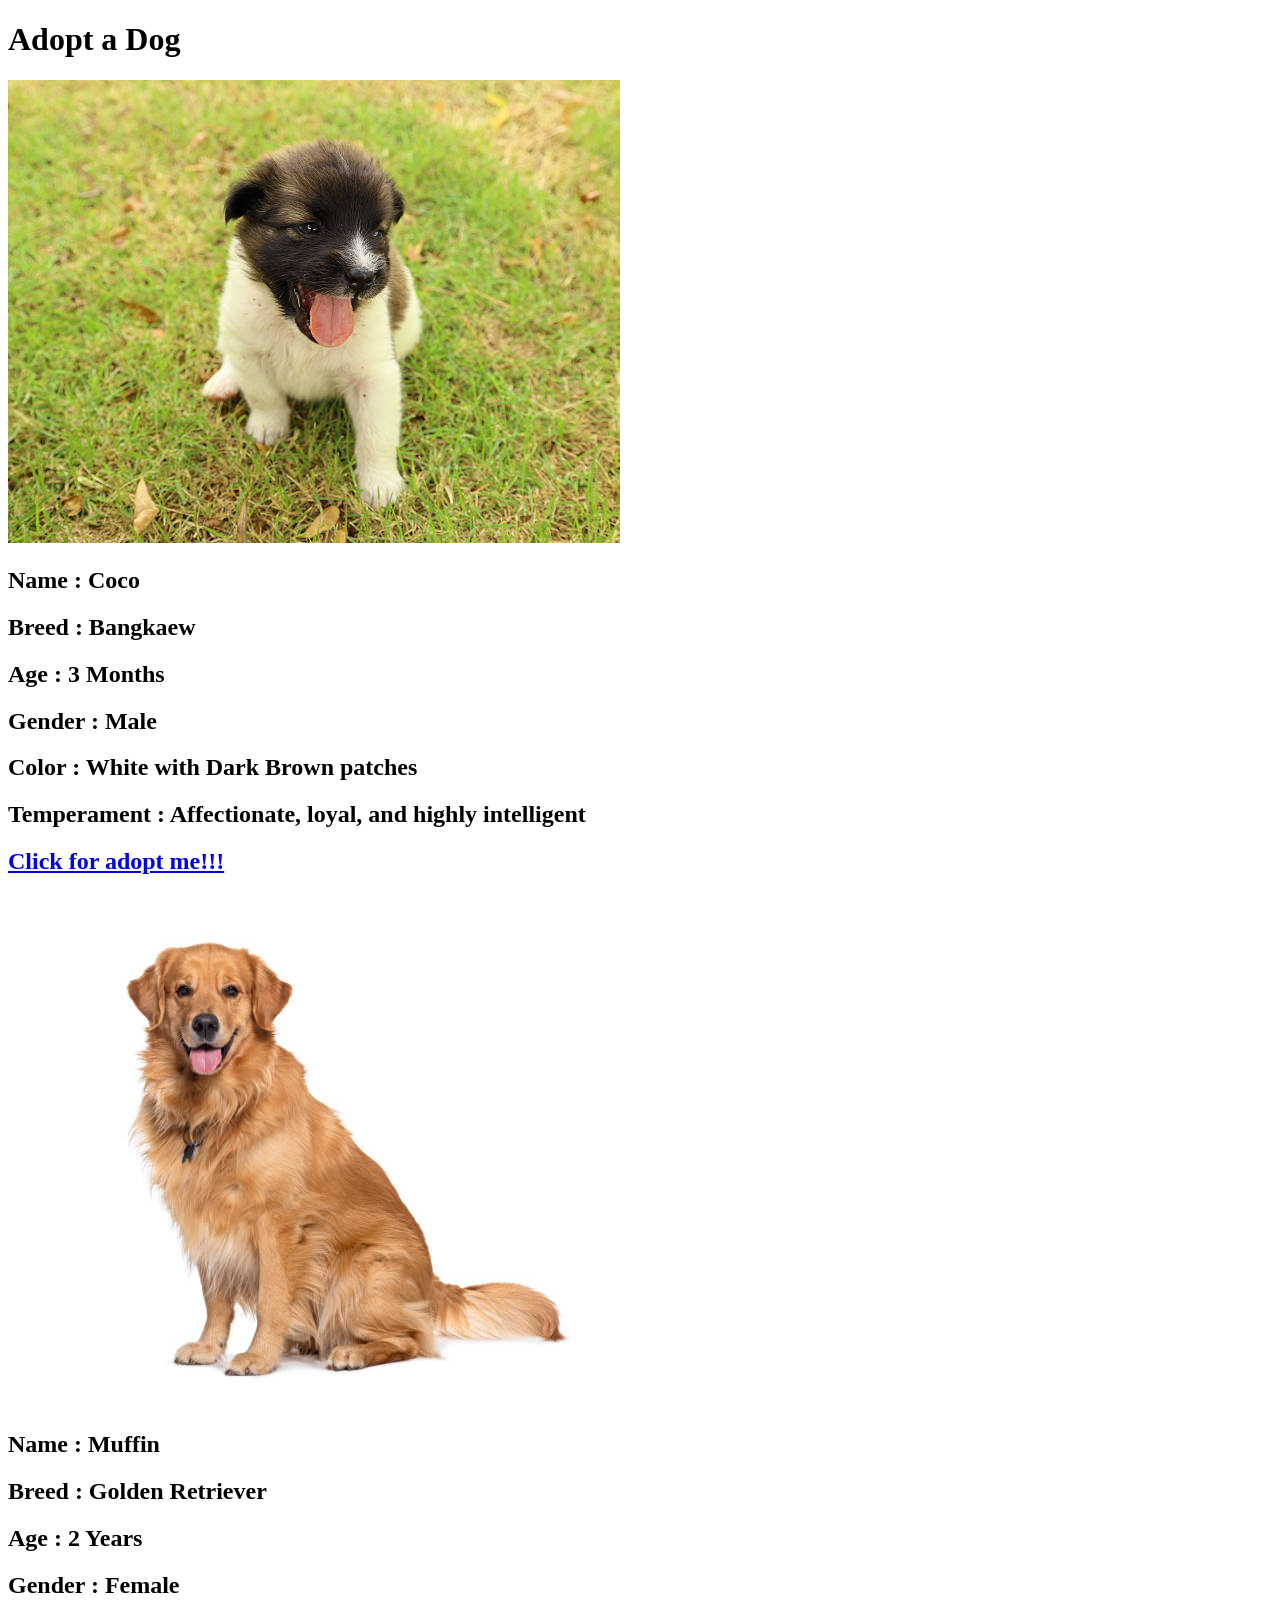
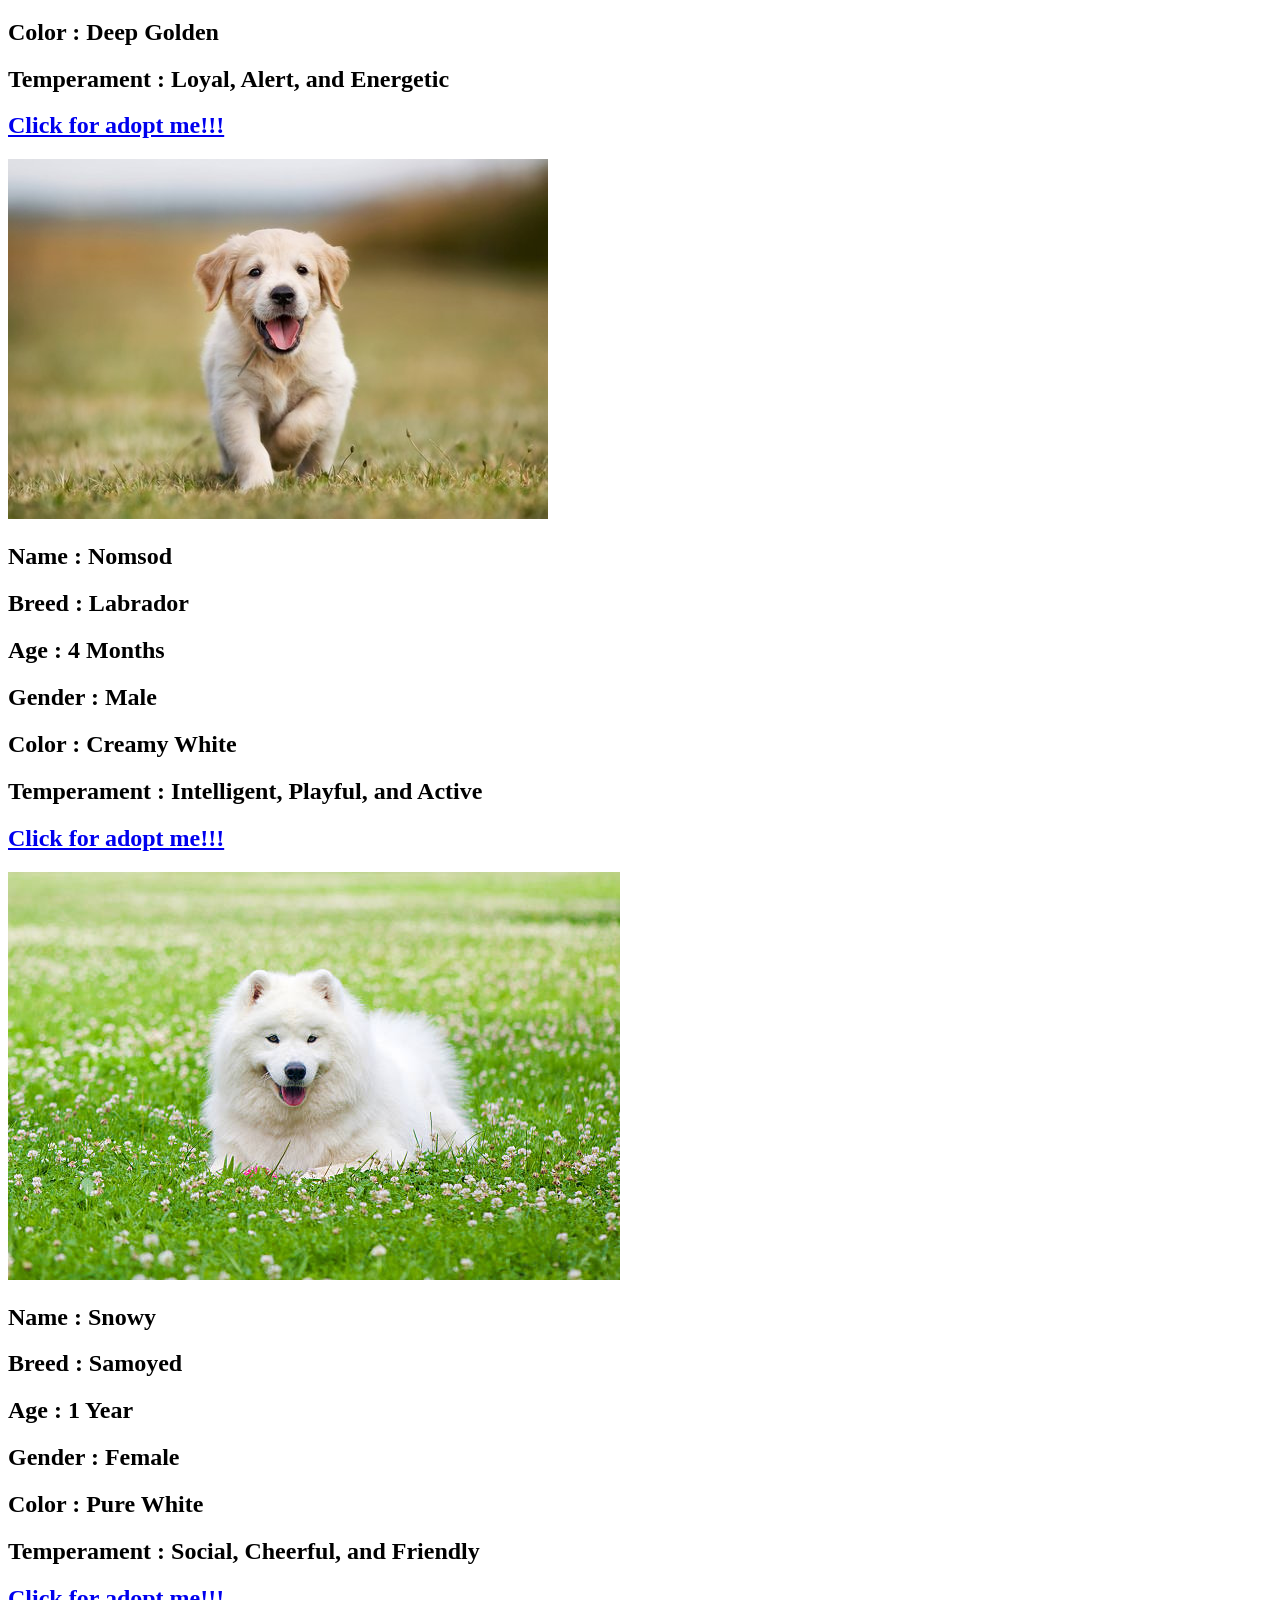
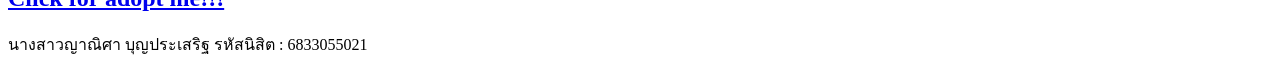
==== index.html @ 476657eb "html" ====
<!DOCTYPE html>
<html lang="en">
    <head>
        <title>Adopt a Dog</title>
    </head>
    <body>
        <h1>Adopt a Dog</h1>   
        <div>
            <img src="img/bangkaew'.jpg">
            <h2>Name : Coco</h2>
            <h2>Breed : Bangkaew</h2>
            <h2>Age : 3 Months</h2>
            <h2>Gender : Male</h2>
            <h2>Color : White with Dark Brown patches</h2>
            <h2>Temperament : Affectionate, loyal, and highly intelligent</h2>
            <a href="adoptme.html" target="_blank">
                <h2>Click for adopt me!!!</h2> 
            </a>
        <div>
            <img src="img/golden-retriever.jpg">
            <h2>Name : Muffin</h2>
            <h2>Breed : Golden Retriever</h2>
            <h2>Age : 2 Years</h2>
            <h2>Gender : Female</h2>
            <h2>Color : Deep Golden</h2>
            <h2>Temperament : Loyal, Alert, and Energetic</h2>
            <a href="adoptme.html" target="_blank">
                <h2>Click for adopt me!!!</h2> 
            </a>
        </div>
        <div>
            <img src="img/labrador.jpg">
            <h2>Name : Nomsod</h2>
            <h2>Breed : Labrador</h2>
            <h2>Age : 4 Months</h2>
            <h2>Gender : Male</h2>
            <h2>Color : Creamy White</h2>
            <h2>Temperament : Intelligent, Playful, and Active</h2>
            <a href="adoptme.html" target="_blank">
                <h2>Click for adopt me!!!</h2> 
            </a>
        </div>
        <div>
            <img src="img/samoyed.jpg">
            <h2>Name : Snowy</h2>
            <h2>Breed : Samoyed</h2>
            <h2>Age : 1 Year</h2>
            <h2>Gender : Female</h2>
            <h2>Color : Pure White</h2>
            <h2>Temperament : Social, Cheerful, and Friendly</h2>
            <a href="adoptme.html" target="_blank">
                <h2>Click for adopt me!!!</h2> 
            </a>
        </div>
        <div id="my-name">
            <p>นางสาวญาณิศา บุญประเสริฐ รหัสนิสิต : 6833055021</p>
        </div>
    </body>
</html>
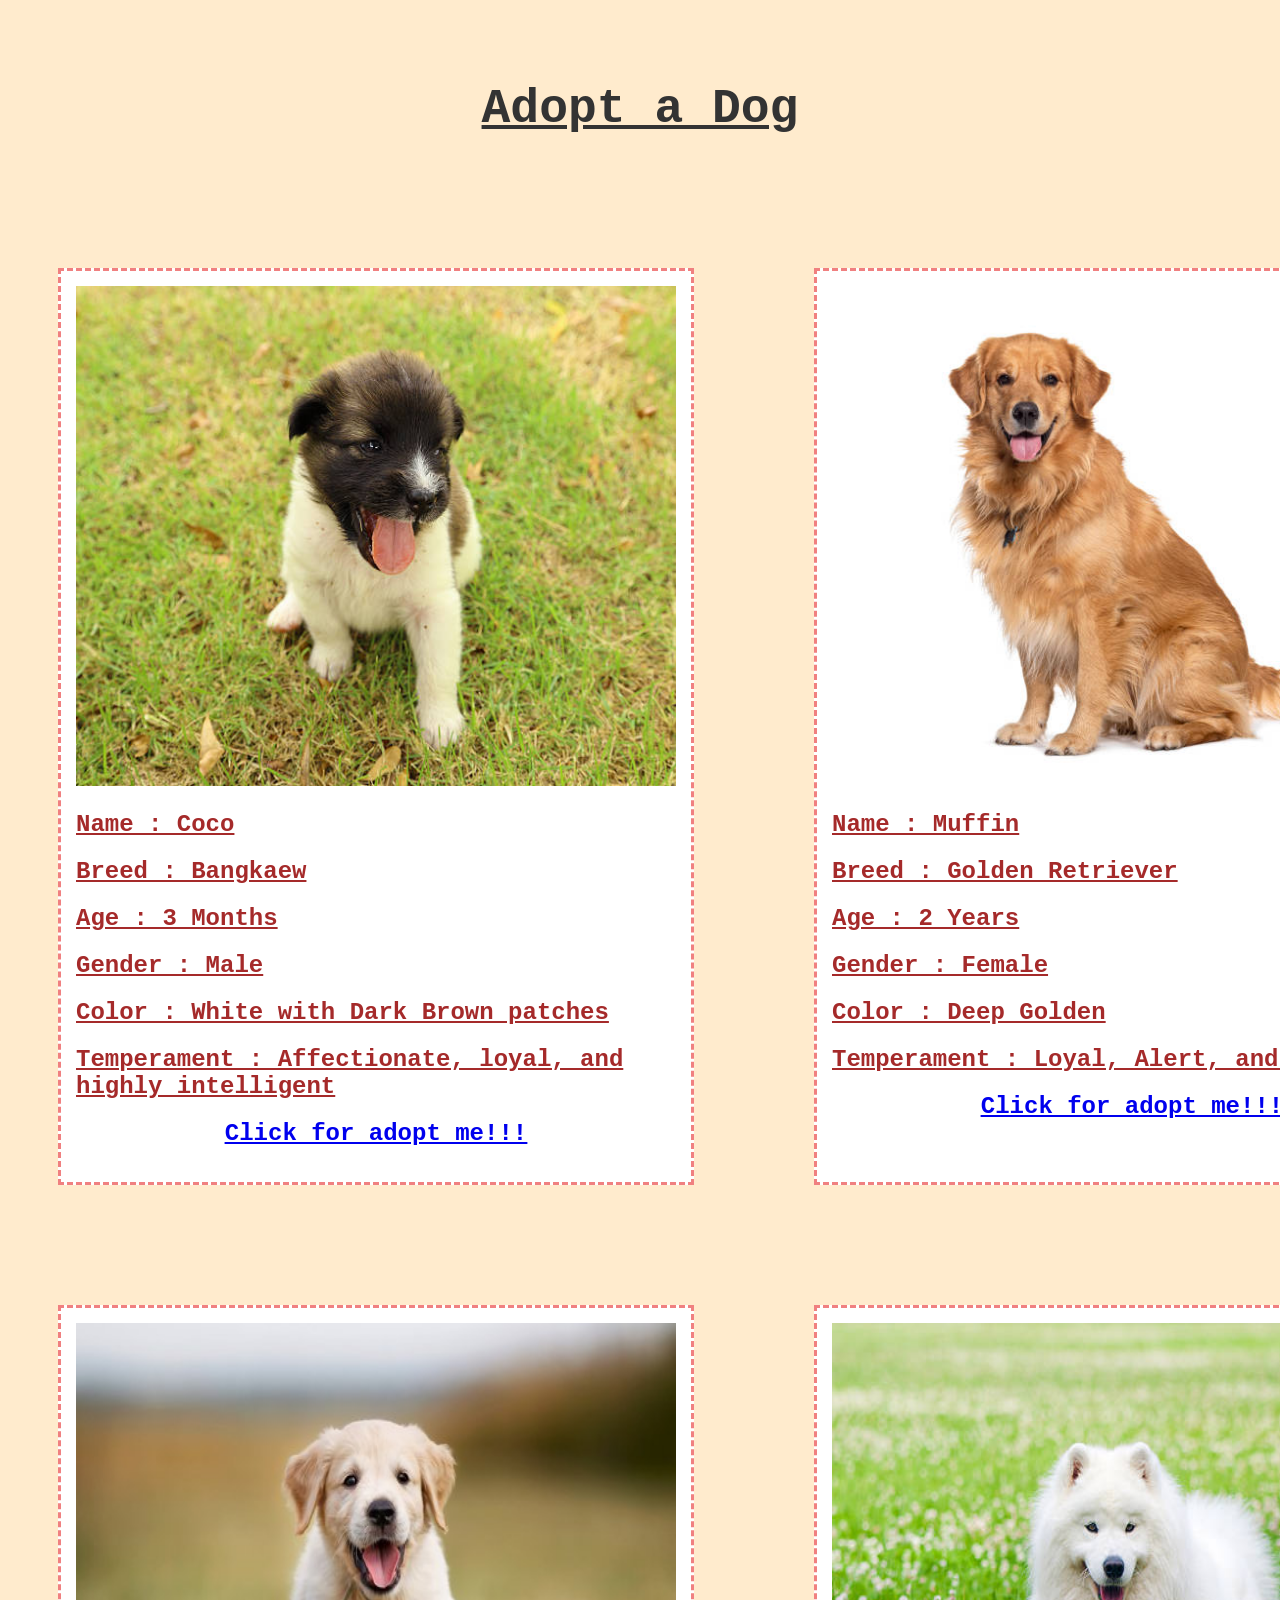
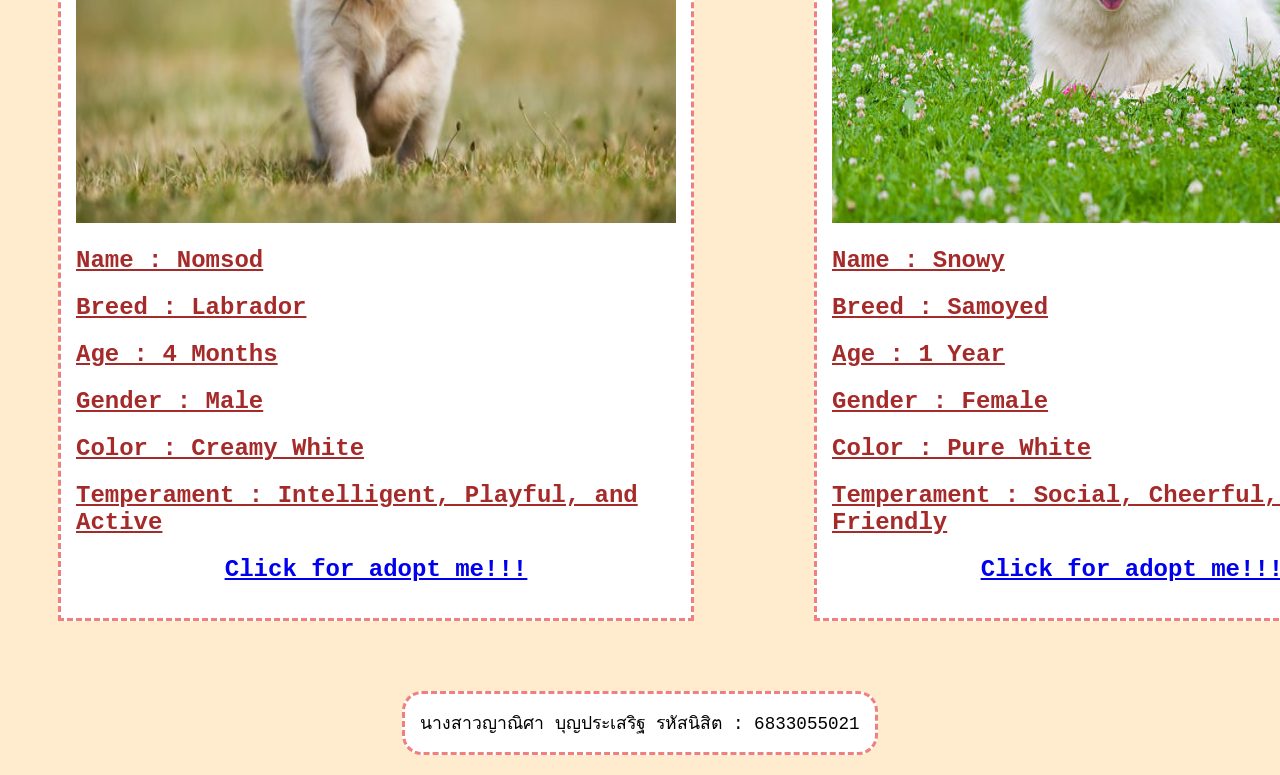
==== commit 1c52e511: "add CSS" ====
--- a/index.html
+++ b/index.html
@@ -2,58 +2,62 @@
 <html lang="en">
     <head>
         <title>Adopt a Dog</title>
+        <link rel="stylesheet" href="style.css">
     </head>
     <body>
         <h1>Adopt a Dog</h1>   
-        <div>
+        <div id="dog-pane">
+            <div class="dog-details">
             <img src="img/bangkaew'.jpg">
-            <h2>Name : Coco</h2>
-            <h2>Breed : Bangkaew</h2>
-            <h2>Age : 3 Months</h2>
-            <h2>Gender : Male</h2>
-            <h2>Color : White with Dark Brown patches</h2>
-            <h2>Temperament : Affectionate, loyal, and highly intelligent</h2>
-            <a href="adoptme.html" target="_blank">
-                <h2>Click for adopt me!!!</h2> 
-            </a>
-        <div>
-            <img src="img/golden-retriever.jpg">
-            <h2>Name : Muffin</h2>
-            <h2>Breed : Golden Retriever</h2>
-            <h2>Age : 2 Years</h2>
-            <h2>Gender : Female</h2>
-            <h2>Color : Deep Golden</h2>
-            <h2>Temperament : Loyal, Alert, and Energetic</h2>
-            <a href="adoptme.html" target="_blank">
-                <h2>Click for adopt me!!!</h2> 
-            </a>
+                <h2>Name : Coco</h2>
+                <h2>Breed : Bangkaew</h2>
+                <h2>Age : 3 Months</h2>
+                <h2>Gender : Male</h2>
+                <h2>Color : White with Dark Brown patches</h2>
+                <h2>Temperament : Affectionate, loyal, and highly intelligent</h2>
+                <a href="adoptme.html" target="_blank">
+                    <h2>Click for adopt me!!!</h2> 
+                </a>
+            </div>
+            <div class="dog-details">
+                <img src="img/golden-retriever.jpg">
+                <h2>Name : Muffin</h2>
+                <h2>Breed : Golden Retriever</h2>
+                <h2>Age : 2 Years</h2>
+                <h2>Gender : Female</h2>
+                <h2>Color : Deep Golden</h2>
+                <h2>Temperament : Loyal, Alert, and Energetic</h2>
+                <a href="adoptme.html" target="_blank">
+                    <h2>Click for adopt me!!!</h2> 
+                </a>
+            </div>
+            <div class="dog-details">
+                <img src="img/labrador.jpg">
+                <h2>Name : Nomsod</h2>
+                <h2>Breed : Labrador</h2>
+                <h2>Age : 4 Months</h2>
+                <h2>Gender : Male</h2>
+                <h2>Color : Creamy White</h2>
+                <h2>Temperament : Intelligent, Playful, and Active</h2>
+                <a href="adoptme.html" target="_blank">
+                    <h2>Click for adopt me!!!</h2> 
+                </a>
+            </div>
+            <div class="dog-details">
+                <img src="img/samoyed.jpg">
+                <h2>Name : Snowy</h2>
+                <h2>Breed : Samoyed</h2>
+                <h2>Age : 1 Year</h2>
+                <h2>Gender : Female</h2>
+                <h2>Color : Pure White</h2>
+                <h2>Temperament : Social, Cheerful, and Friendly</h2>
+                <a href="adoptme.html" target="_blank">
+                    <h2>Click for adopt me!!!</h2> 
+                </a>
+            </div>
         </div>
-        <div>
-            <img src="img/labrador.jpg">
-            <h2>Name : Nomsod</h2>
-            <h2>Breed : Labrador</h2>
-            <h2>Age : 4 Months</h2>
-            <h2>Gender : Male</h2>
-            <h2>Color : Creamy White</h2>
-            <h2>Temperament : Intelligent, Playful, and Active</h2>
-            <a href="adoptme.html" target="_blank">
-                <h2>Click for adopt me!!!</h2> 
-            </a>
-        </div>
-        <div>
-            <img src="img/samoyed.jpg">
-            <h2>Name : Snowy</h2>
-            <h2>Breed : Samoyed</h2>
-            <h2>Age : 1 Year</h2>
-            <h2>Gender : Female</h2>
-            <h2>Color : Pure White</h2>
-            <h2>Temperament : Social, Cheerful, and Friendly</h2>
-            <a href="adoptme.html" target="_blank">
-                <h2>Click for adopt me!!!</h2> 
-            </a>
-        </div>
-        <div id="my-name">
-            <p>นางสาวญาณิศา บุญประเสริฐ รหัสนิสิต : 6833055021</p>
+        <div class="my-name">
+                นางสาวญาณิศา บุญประเสริฐ รหัสนิสิต : 6833055021
         </div>
     </body>
 </html>
--- a/style.css
+++ b/style.css
@@ -0,0 +1,146 @@
+body{
+    background-color: blanchedalmond;
+}
+
+h1 {
+    padding: 50px;
+    font-family: 'Courier New', Courier, monospace;
+    font-style: bold;
+    text-align: center;
+    font-size: 300%;
+    color: #333;
+    text-decoration-line: underline;
+}
+
+.dog-details {
+    font-family: 'Courier New', Courier, monospace;
+    background-color: white;
+    color:brown;
+    margin: 50px;
+    border: 3px dashed;
+    border-color: lightcoral;
+    padding: 15px;
+}
+
+.dog-details img{
+    width: 600px;
+    height: 500px;
+}
+
+.dog-details a{
+    text-align: center;
+}
+
+#dog-pane{
+    display: grid;
+    grid-template-columns: repeat(2,1fr);
+    gap: 20px;
+    max-width: 800px;
+    margin: 0;
+}
+
+@media (max-width: 800px) {
+    #dog-pane {
+        grid-template-columns: 1fr; 
+    }
+}
+
+.my-name{
+    font-family: 'Courier New', Courier, monospace;
+    place-items: center;
+    font-size: 110%;
+    background-color: white;
+    border: 3px dashed;
+    border-color: lightcoral;
+    padding: 15px;
+    border-radius: 20px;
+    display: block;
+    width: fit-content;
+    margin: 20px auto;
+}
+
+form{
+    font-family: 'Courier New', Courier, monospace;
+    place-items: left;
+    background-color: white;
+    border: 3px dashed;
+    border-color: lightcoral;
+    border-radius: 20px;
+    display: block;
+    width: fit-content;
+    margin: 20px auto;
+    padding: 50px;
+    line-height: 180%;
+}
+
+button{
+    font-family: 'Courier New', Courier, monospace;
+    background-color:brown;
+    color: white;
+    padding: 10px 20px;
+    border-radius: 20px;
+    margin: 20px;
+    font-style: bold;
+    font-size: 120%;
+    display: block;           
+    width: fit-content;
+    margin: 30px auto 0 auto;
+}
+
+button:hover {
+    background-color: #5c1a1a;
+    transform: scale(1.05);   
+    transition: 0.2s;
+}
+
+h2{
+    text-decoration-line: underline;
+}
+
+.personal-grid {
+    display: grid;
+    grid-template-columns: auto 1fr auto 1fr; 
+    gap: 15px 10px; 
+    align-items: center; 
+}
+
+.personal-grid label {
+    white-space: nowrap; 
+    font-weight: bold;
+}
+
+.personal-grid input {
+    width: 90%;
+    padding: 5px;
+}
+
+
+#enviroment label{
+    white-space: nowrap; 
+    font-weight: bold;
+    line-height: 3;
+}
+
+
+#enviroment input{
+    padding: 5px;
+}
+
+#enviroment select{
+    padding: 5px;
+}
+
+.checkbox-group{
+    display: flex;
+    align-items: flex-start;
+    gap: 10px;
+}
+
+.checkbox-group label{
+    white-space: normal !important;
+}
+
+.checkbox-group input[type="checkbox"] {
+    margin-top: 15px;
+    transform: scale(1.5);
+}
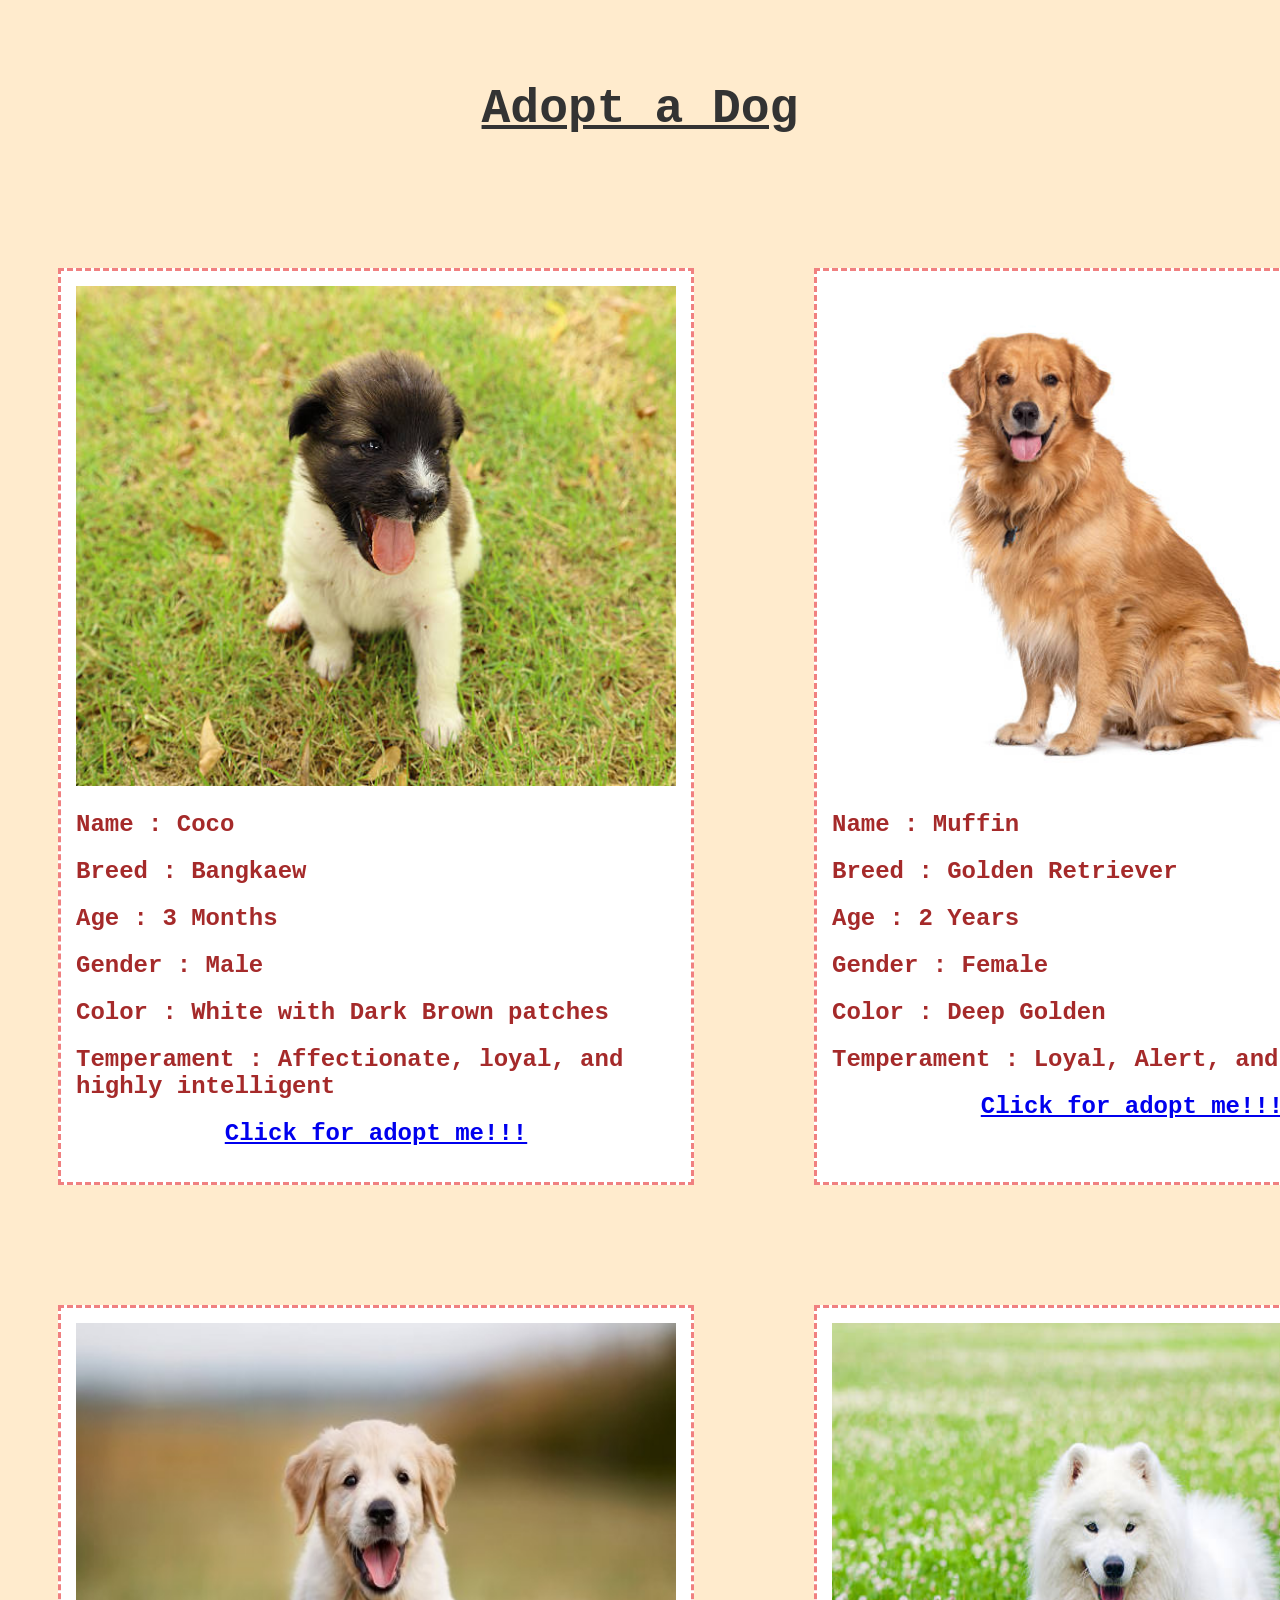
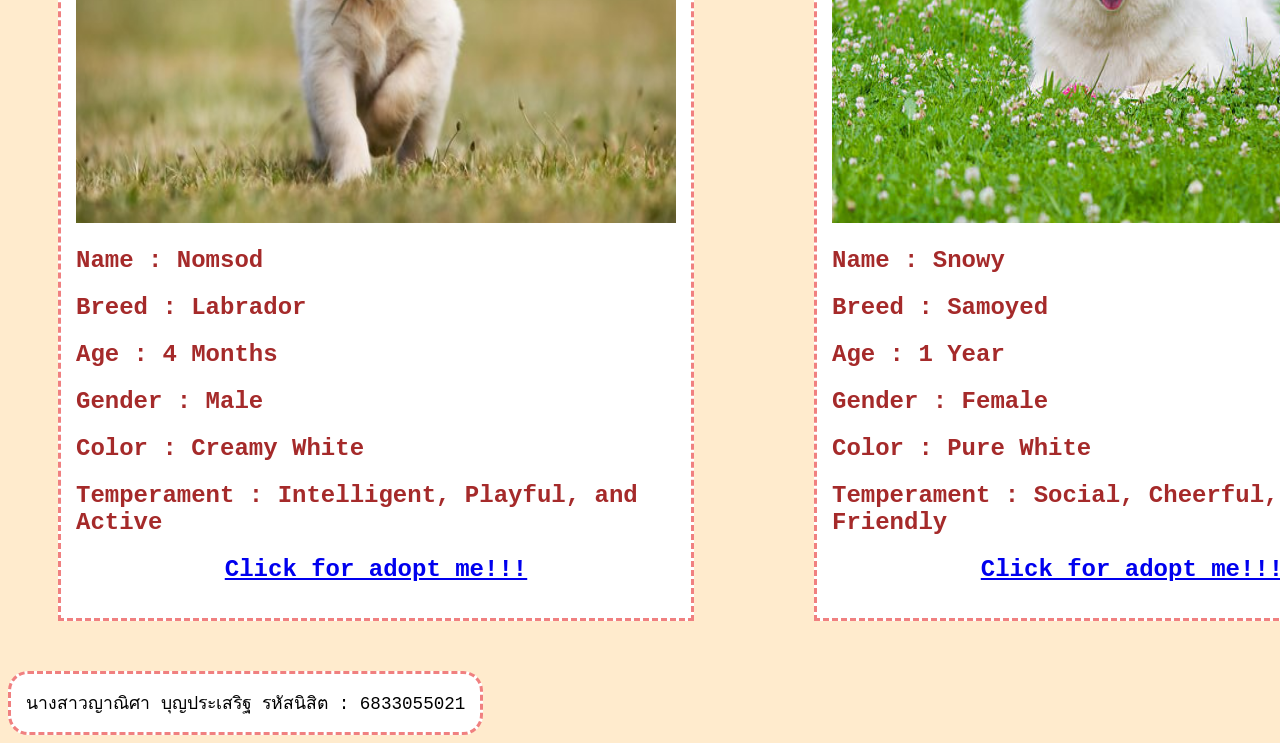
==== commit 02a1274e: "Fixed Some" ====
--- a/index.html
+++ b/index.html
@@ -56,7 +56,7 @@
                 </a>
             </div>
         </div>
-        <div class="my-name">
+        <div class="my-name-1">
                 นางสาวญาณิศา บุญประเสริฐ รหัสนิสิต : 6833055021
         </div>
     </body>
--- a/style.css
+++ b/style.css
@@ -47,7 +47,6 @@
 
 .my-name{
     font-family: 'Courier New', Courier, monospace;
-    place-items: center;
     font-size: 110%;
     background-color: white;
     border: 3px dashed;
@@ -59,6 +58,21 @@
     margin: 20px auto;
 }
 
+.my-name-1{
+    font-family: 'Courier New', Courier, monospace;
+    place-items: left;
+    font-size: 110%;
+    background-color: white;
+    border: 3px dashed;
+    border-color: lightcoral;
+    padding: 15px;
+    border-radius: 20px;
+    display: block;
+    width: fit-content;
+    
+}
+
+
 form{
     font-family: 'Courier New', Courier, monospace;
     place-items: left;
@@ -68,7 +82,7 @@
     border-radius: 20px;
     display: block;
     width: fit-content;
-    margin: 20px auto;
+    margin: 40px auto;
     padding: 50px;
     line-height: 180%;
 }
@@ -93,13 +107,13 @@
     transition: 0.2s;
 }
 
-h2{
+form h2{
     text-decoration-line: underline;
 }
 
 .personal-grid {
     display: grid;
-    grid-template-columns: auto 1fr auto 1fr; 
+    grid-template-columns: auto 1fr;
     gap: 15px 10px; 
     align-items: center; 
 }
@@ -143,4 +157,8 @@
 .checkbox-group input[type="checkbox"] {
     margin-top: 15px;
     transform: scale(1.5);
-}+}
+
+#enviroment input[type="text"] {
+    width: 315px;
+}
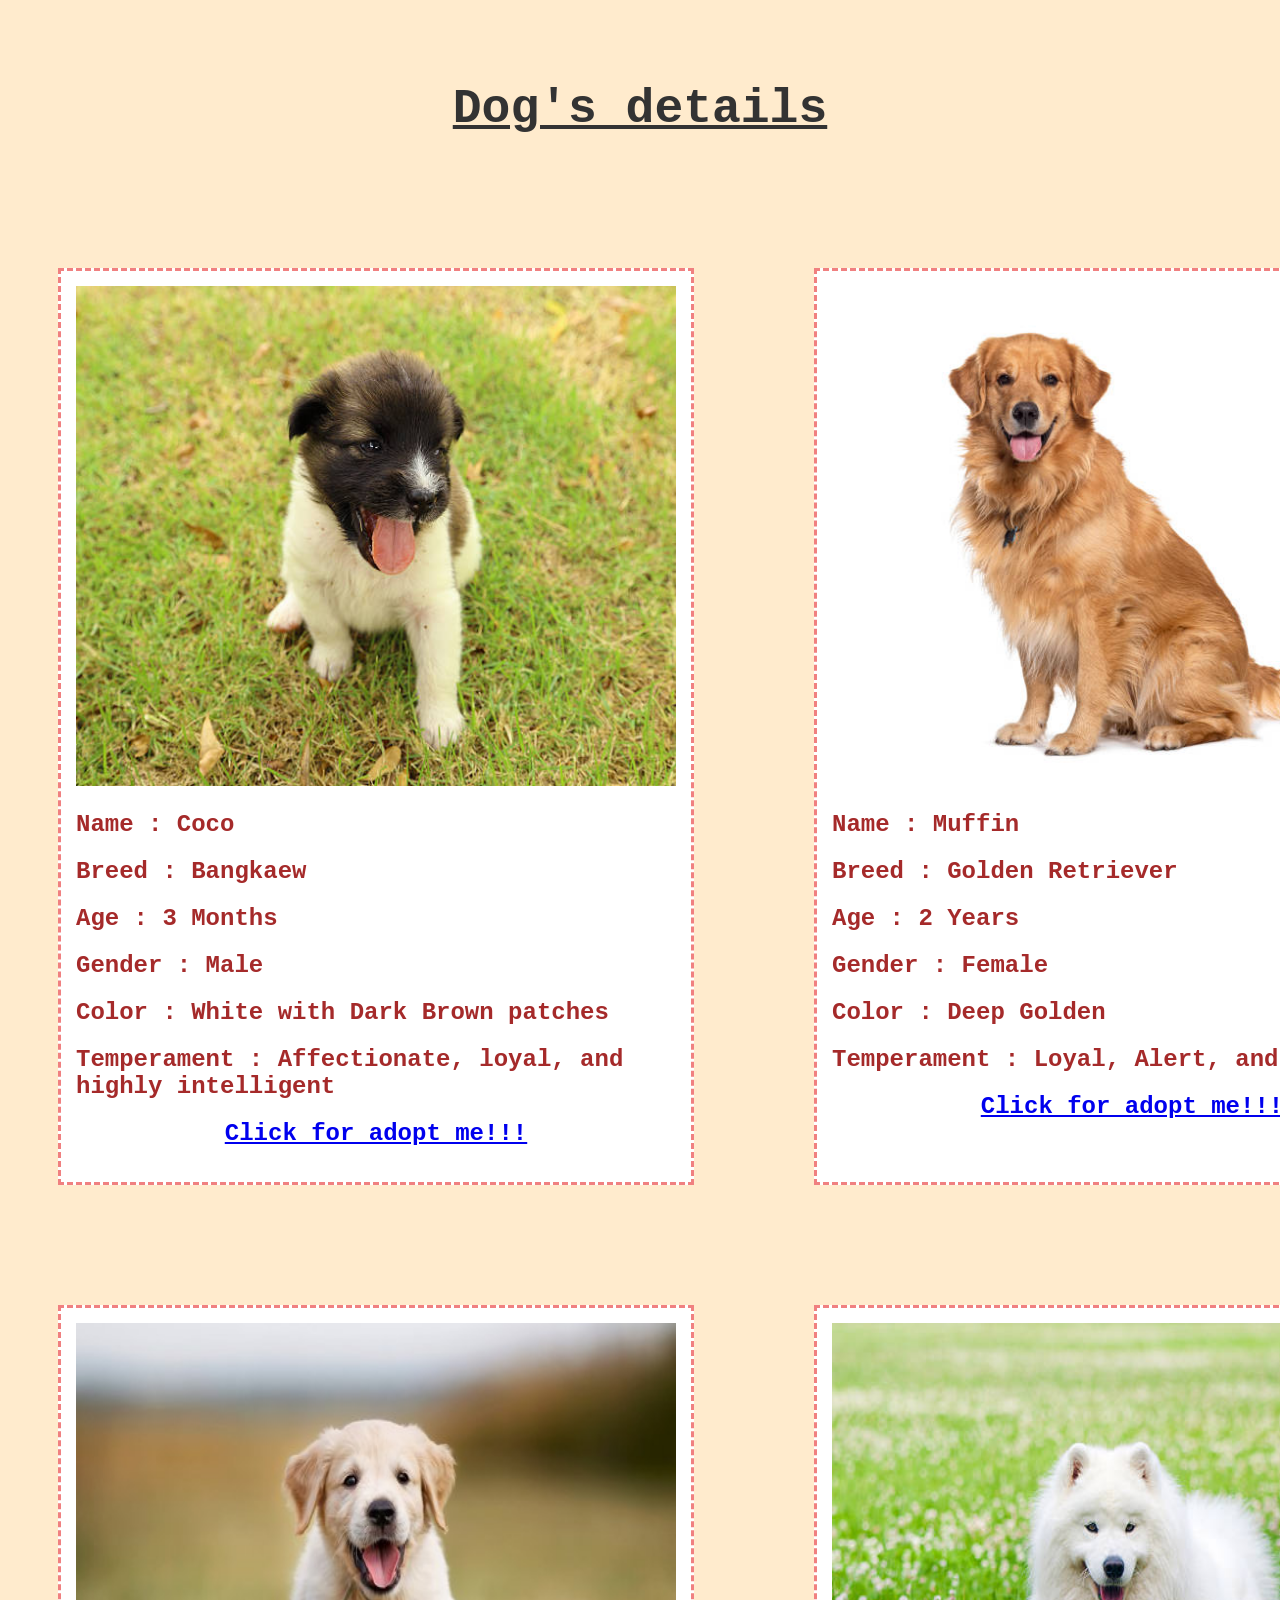
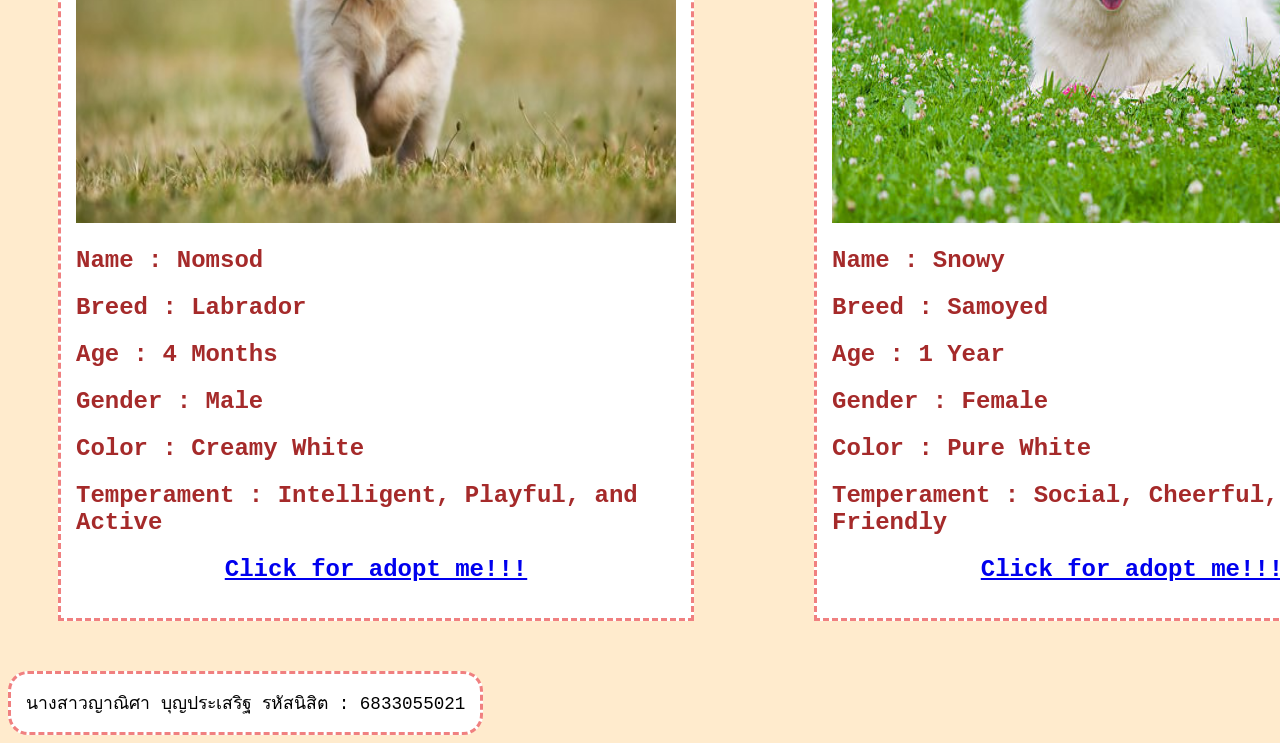
==== commit 8a01fc7b: "Edit Css" ====
--- a/index.html
+++ b/index.html
@@ -5,7 +5,7 @@
         <link rel="stylesheet" href="style.css">
     </head>
     <body>
-        <h1>Adopt a Dog</h1>   
+        <h1>Dog's details</h1>   
         <div id="dog-pane">
             <div class="dog-details">
             <img src="img/bangkaew'.jpg">
--- a/style.css
+++ b/style.css
@@ -160,5 +160,9 @@
 }
 
 #enviroment input[type="text"] {
-    width: 315px;
+    width: 88%;
 }
+
+#enviroment select{
+    width: 90%;
+}
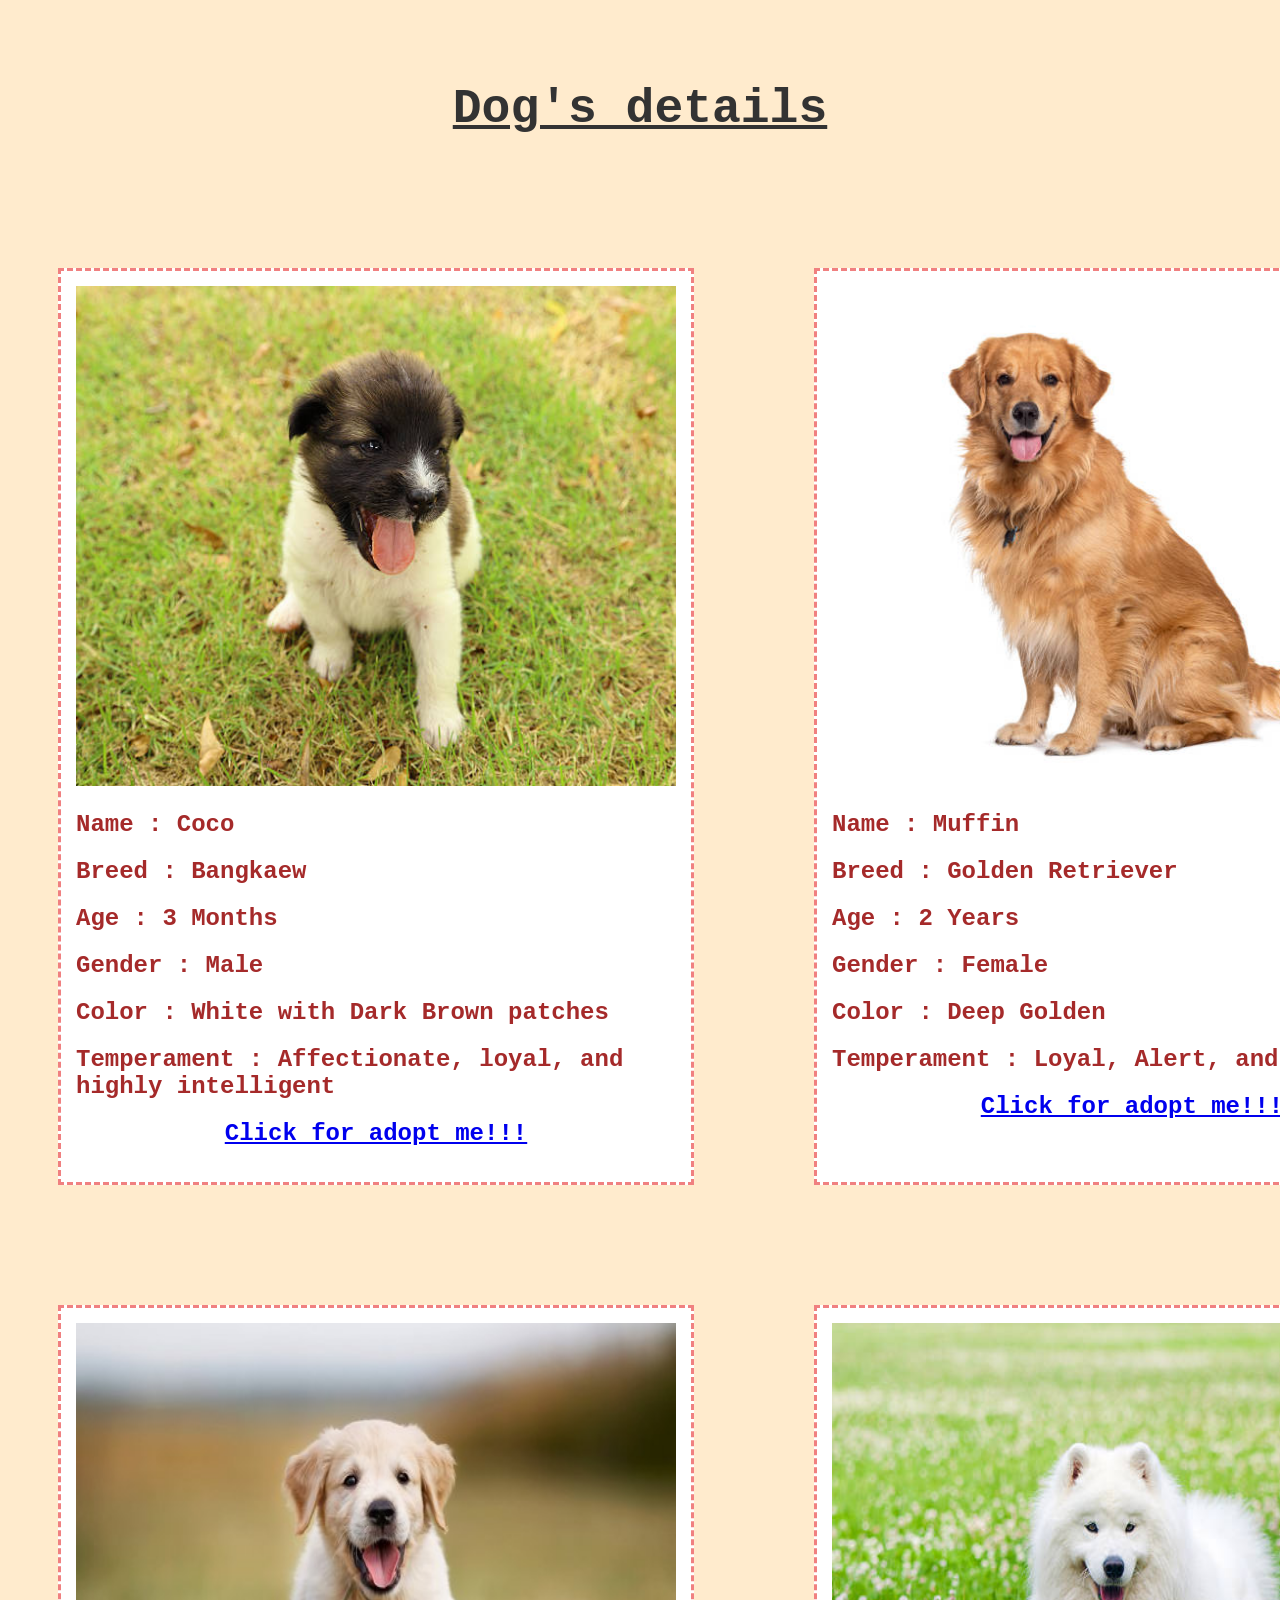
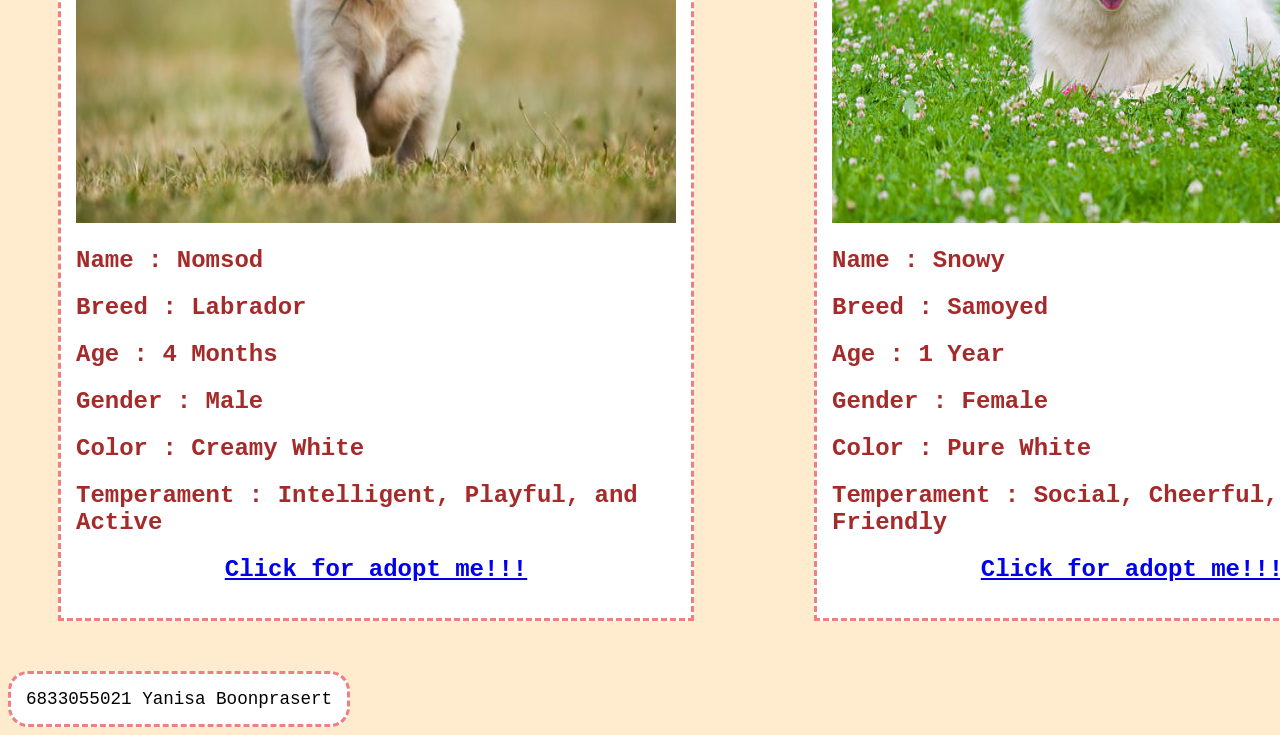
==== commit 128b69bd: "Edit Name" ====
--- a/index.html
+++ b/index.html
@@ -57,7 +57,7 @@
             </div>
         </div>
         <div class="my-name-1">
-                นางสาวญาณิศา บุญประเสริฐ รหัสนิสิต : 6833055021
+                6833055021 Yanisa Boonprasert
         </div>
     </body>
 </html>
